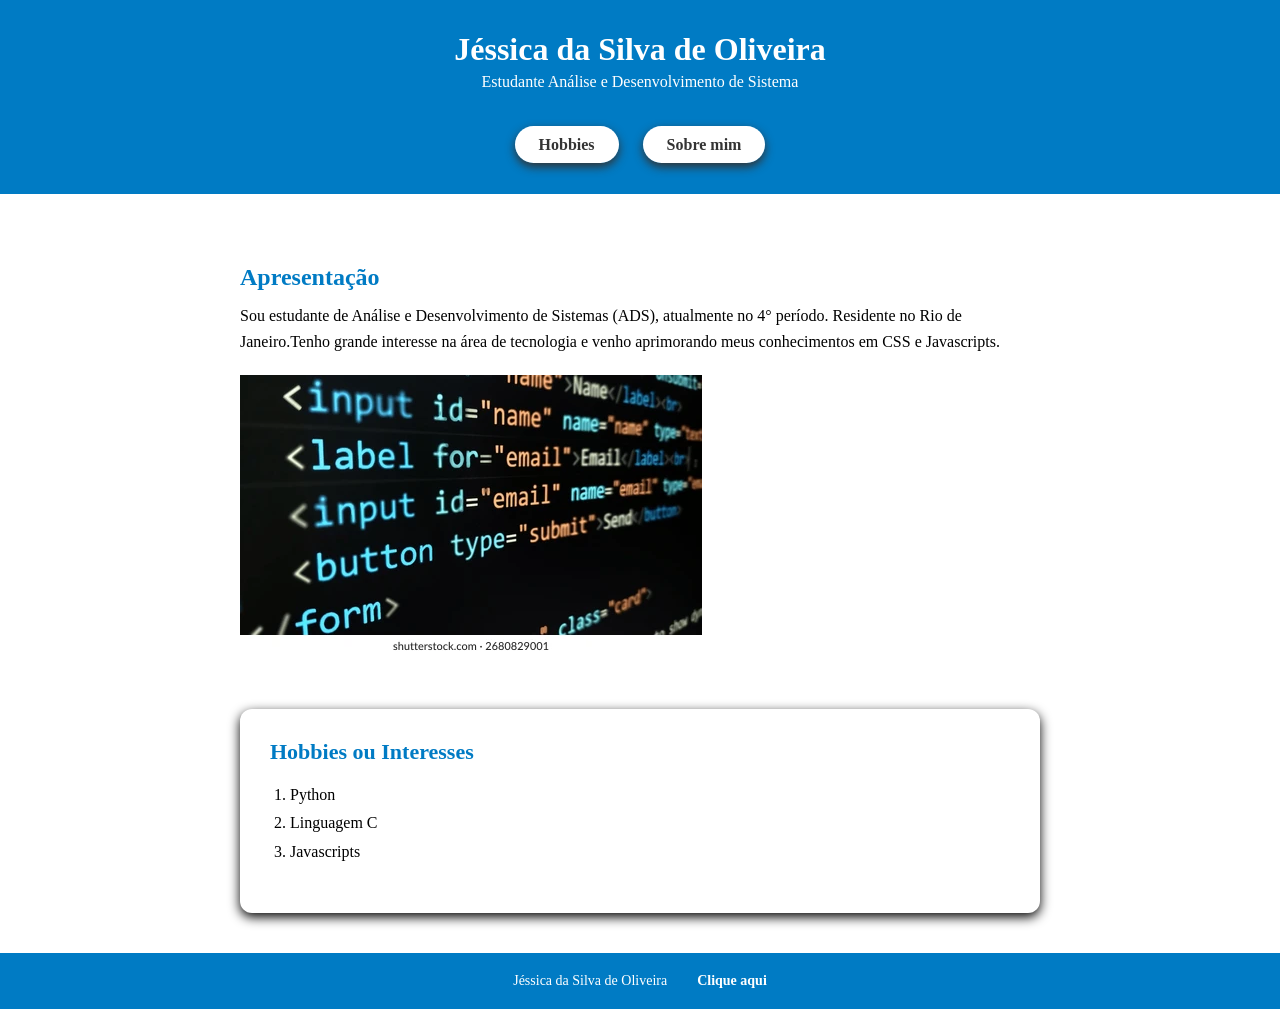
==== pagina-pessoal/index.html @ 3a4ec6f9 "Add files via upload" ====
<!DOCTYPE html>
<html lang="pt-br">
<head>
    <meta charset="UTF-8">
    <meta name="viewport" content="width=device-width>, initial-scale=1.0">
    <link rel="stylesheet" href="style.css">
    <title>Página Pessoal</title>
</head>
<body>
    <header>
        <h1>Jéssica da Silva de Oliveira</h1>
        <p>Estudante Análise e Desenvolvimento de Sistema</p>

        <nav>
            <ul>
                <li><a href="#hobbies">Hobbies</a></li>
                <li><a href="sobre.html">Sobre mim</a></li>
            </ul>
        
        </nav>

    </header>

    <main>
        <section class="apresentacao">
            <h2>Apresentação</h2>
            <p>Sou estudante de Análise e Desenvolvimento de Sistemas (ADS), atualmente no 4° período. Residente no Rio de Janeiro.Tenho grande interesse na área de tecnologia e venho aprimorando meus conhecimentos em CSS e Javascripts.</p>

            <img src="assets/html.webp"  alt="Foto de código HTML"/>

        </section>

        <section class="card" id="hobbies">
            <h2>Hobbies ou Interesses</h2>
            <ol>
                <li>Python</li>
                <li>Linguagem C</li>
                <li>Javascripts</li>
            </ol>
        </section>

    </main>

    <footer>
        <p>Jéssica da Silva de Oliveira</p>
        <a href="https://www.linkedin.com/in/jessicasilvaa00/"  target="_blank"  rel=" noopener noreferrer">Clique aqui</a>
    </footer>
</body>
</html>
---- pagina-pessoal/style.css ----
body {
    margin: 0;
    padding: 0;
}


header {
     background-color: #007bc4;
     color: white;
     padding: 10px;
     text-align: center;
}

header p {
    margin-top: 0px;
}
header h1 {
    margin-bottom: 5px;
    
}

html {
    scroll-behavior:smooth;
}

header nav ul {
    padding: 10px 0;
    text-align: center;
    display: flex;
    justify-content: center;
    list-style: none;
    margin-top:35px;                                                                                         margin-bottom: 20px;
}

header nav a {
    color: #333333;
    text-decoration: none;
    font-size: 16px;
    font-weight: 600;
    padding: 10px 24px;
    border-radius: 20px;
    background-color: #ffffff;
    box-shadow: 0 4px 10px ;
    margin: 0 12px;
} 

main {
     max-width: 800px;
     margin: 40px auto;
     padding: 0 20px;
}

main ol {
    padding-left:20px;
    line-height: 1.8;
}

.apresentacao {
    margin-bottom: 40px;
    padding: 10px 0;
}

.apresentacao h2 {
    color: #007bc4;
    font-size: 24px;
    margin-bottom: 12px;
}

.apresentacao p {
    font-size: 16px;
    margin: 0;
    line-height: 1.6;
    margin-bottom: 20px;
}

imng {

    margin-left: 20px; 

}


.card {
    background-color: #ffffff;
    padding: 30px;
    margin-bottom: 25px;
    border-radius: 12px;
    box-shadow: 0 4px 12px;
}

.card h2 {
    color: #007bc4;
    margin-top: 0;
    margin-bottom: 15px;
    font-size: 22px;                                                                                     
}

footer {
    background-color: #007bc4;
    color: #ffffff;
    padding: 20px;
    width: 100%;
    display: flex;
    justify-content: center;
    align-items:center;
    box-sizing:border-box;
    gap:30px;
}

footer p {
    margin: 0; 
    font-size: 14px;
}

footer a {
    color: #ffffff;
    text-decoration: none;
    font-weight: 600;
    font-size: 14px;
}
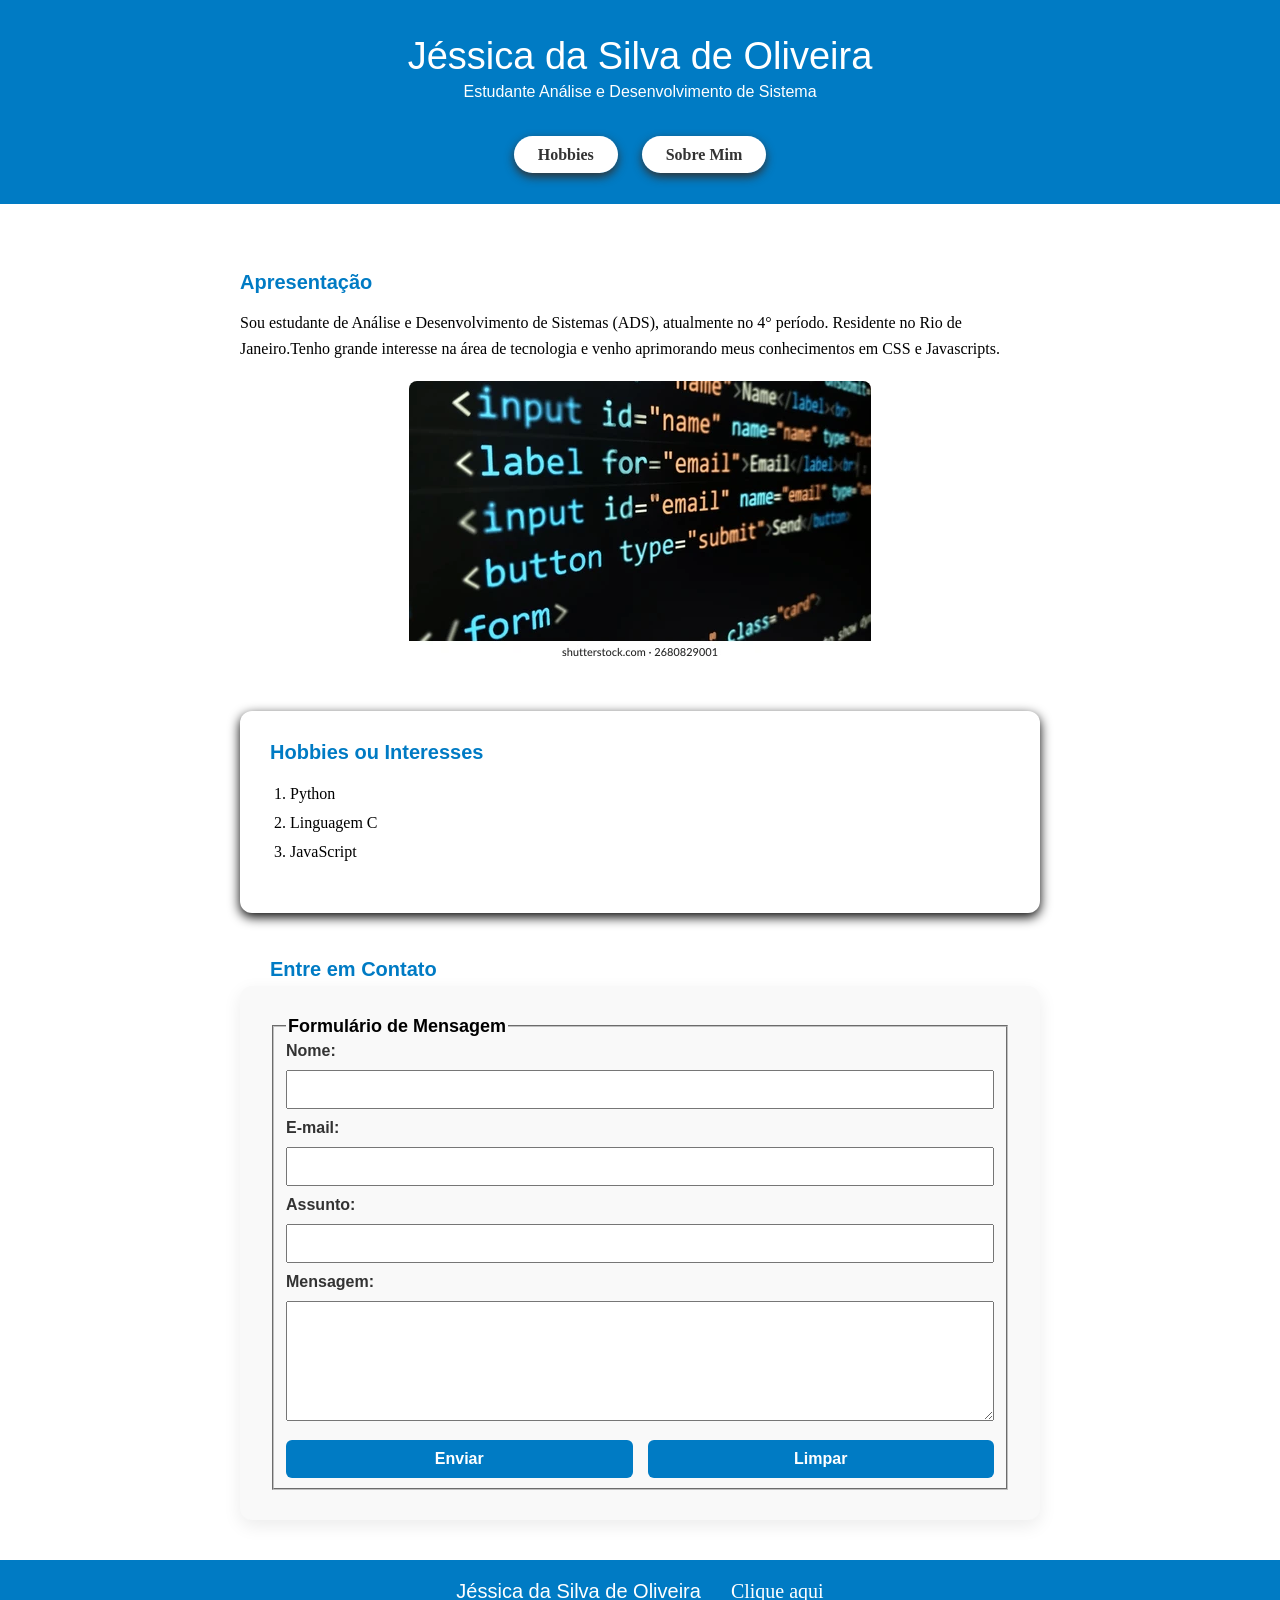
==== commit 2b6b665b: "Add files via upload Alteração da página pessoal estilizando no css." ====
--- a/pagina-pessoal/index.html
+++ b/pagina-pessoal/index.html
@@ -14,7 +14,7 @@
         <nav>
             <ul>
                 <li><a href="#hobbies">Hobbies</a></li>
-                <li><a href="sobre.html">Sobre mim</a></li>
+                <li><a href="sobre.html">Sobre Mim</a></li>
             </ul>
         
         </nav>
@@ -35,8 +35,45 @@
             <ol>
                 <li>Python</li>
                 <li>Linguagem C</li>
-                <li>Javascripts</li>
+                <li>JavaScript</li>
             </ol>
+        </section>
+
+        <section id="contato">
+            <h2 class="contato2">Entre em Contato</h2>
+
+            <form action="#" method="POST">
+                <fieldset>
+                    <legend>Formulário de Mensagem</legend>
+
+                    <div>
+                        <label for="nome">Nome:</label>
+                        <input type="text" id="nome" name="nome" required>
+                    </div>
+
+                    <div>
+                        <label for="email">E-mail:</label>
+                        <input type="email" id="email" name="email" required>
+                    </div>
+
+                    <div>
+                        <label for="assunto">Assunto:</label>
+                        <input type="text" id="assunto" name="assunto">
+                    </div>
+
+                    <div>
+                        <label for="mensagem">Mensagem:</label>
+                        <textarea id="mensagem" name="mensagem" rows="5" required></textarea>
+                    </div>
+
+                    <div class="grupo-botoes">
+                        <button type="submit">Enviar</button>
+
+                        <button type="reset">Limpar</button>
+                    </div>
+
+                </fieldset>
+
         </section>
 
     </main>
--- a/pagina-pessoal/style.css
+++ b/pagina-pessoal/style.css
@@ -13,10 +13,15 @@
 
 header p {
     margin-top: 0px;
+    font-size: 16px;
+    font-family: 'Arial' , sans-serif;
+
 }
 header h1 {
     margin-bottom: 5px;
-    
+    font-family: 'Arial' , sans-serif;
+    font-size: 38px;
+    font-weight: 200;
 }
 
 html {
@@ -29,7 +34,8 @@
     display: flex;
     justify-content: center;
     list-style: none;
-    margin-top:35px;                                                                                         margin-bottom: 20px;
+    margin-top:35px;
+    margin-bottom: 20px;
 }
 
 header nav a {
@@ -62,8 +68,10 @@
 
 .apresentacao h2 {
     color: #007bc4;
-    font-size: 24px;
-    margin-bottom: 12px;
+    font-size: 20px;
+    margin-bottom: 16px;
+    font-weight: bold;
+    font-family: 'Arial' , sans-serif;
 }
 
 .apresentacao p {
@@ -73,9 +81,12 @@
     margin-bottom: 20px;
 }
 
-imng {
-
-    margin-left: 20px; 
+img {
+    display: block;
+    margin: 0 auto;
+    max-width: 100%;
+    height: auto; 
+    border-radius: 8px;
 
 }
 
@@ -90,10 +101,90 @@
 
 .card h2 {
     color: #007bc4;
-    margin-top: 0;
-    margin-bottom: 15px;
-    font-size: 22px;                                                                                     
-}
+    margin-top:0;
+    margin-bottom: 16px;
+    font-size: 20px;
+    font-weight: bold;
+    font-family:'Ariel' ,sans-serif;                                                                            
+}
+
+.card ol {
+    font-size: 16px;
+    font-weight: 300;
+}
+
+form {
+    width: 100%;
+    max-width: 1000px;
+    margin: 5px auto;
+    padding: 30px;
+    background-color: #f9f9f9;
+    border-radius: 12px;
+    box-shadow: 0 6px 18px rgba(0,0,0,0.08);
+    font-family:'Arial', sans-serif;
+    box-sizing: border-box;
+}
+
+label {
+    display: block;
+    margin-bottom: 10px;
+    color: #333;
+    font-size: 16px;
+    font-weight: 600;
+}
+
+input  {
+    width:100%;
+    box-sizing: border-box;
+    padding: 10px;
+    margin-bottom: 10px; 
+   
+}
+
+textarea {
+    width: 100%;
+    box-sizing: border-box;
+    height: 120px;
+    padding: 10px;
+}
+
+legend {
+    font-size: 18px;
+    font-weight: bold;
+}
+
+.contato2 {
+    font-family: 'Arial' , sans-serif;
+    color: #007bc4;
+    margin: 45px 15px 5px 30px;
+    font-weight: bold;
+    font-size: 20px;
+
+}
+
+
+button {
+    width: 100%;
+    padding: 10px;
+    background-color: #007bc4;
+    color: white;
+    border: none;
+    border-radius: 6px;
+    cursor: pointer;
+    font-size: 16px;
+    font-weight: 700;
+}
+
+button:hover {
+    background-color: #0051b3;
+}
+
+.grupo-botoes {
+    display: flex;
+    gap: 15px;
+    margin-top: 15px;
+}
+
 
 footer {
     background-color: #007bc4;
@@ -109,13 +200,14 @@
 
 footer p {
     margin: 0; 
-    font-size: 14px;
+    font-size: 20px;
+    font-family: 'Arial', sans-serif;
 }
 
 footer a {
     color: #ffffff;
     text-decoration: none;
-    font-weight: 600;
-    font-size: 14px;
+    font-weight: 500;
+    font-size: 20px;
 }
                                                                                                                                                      
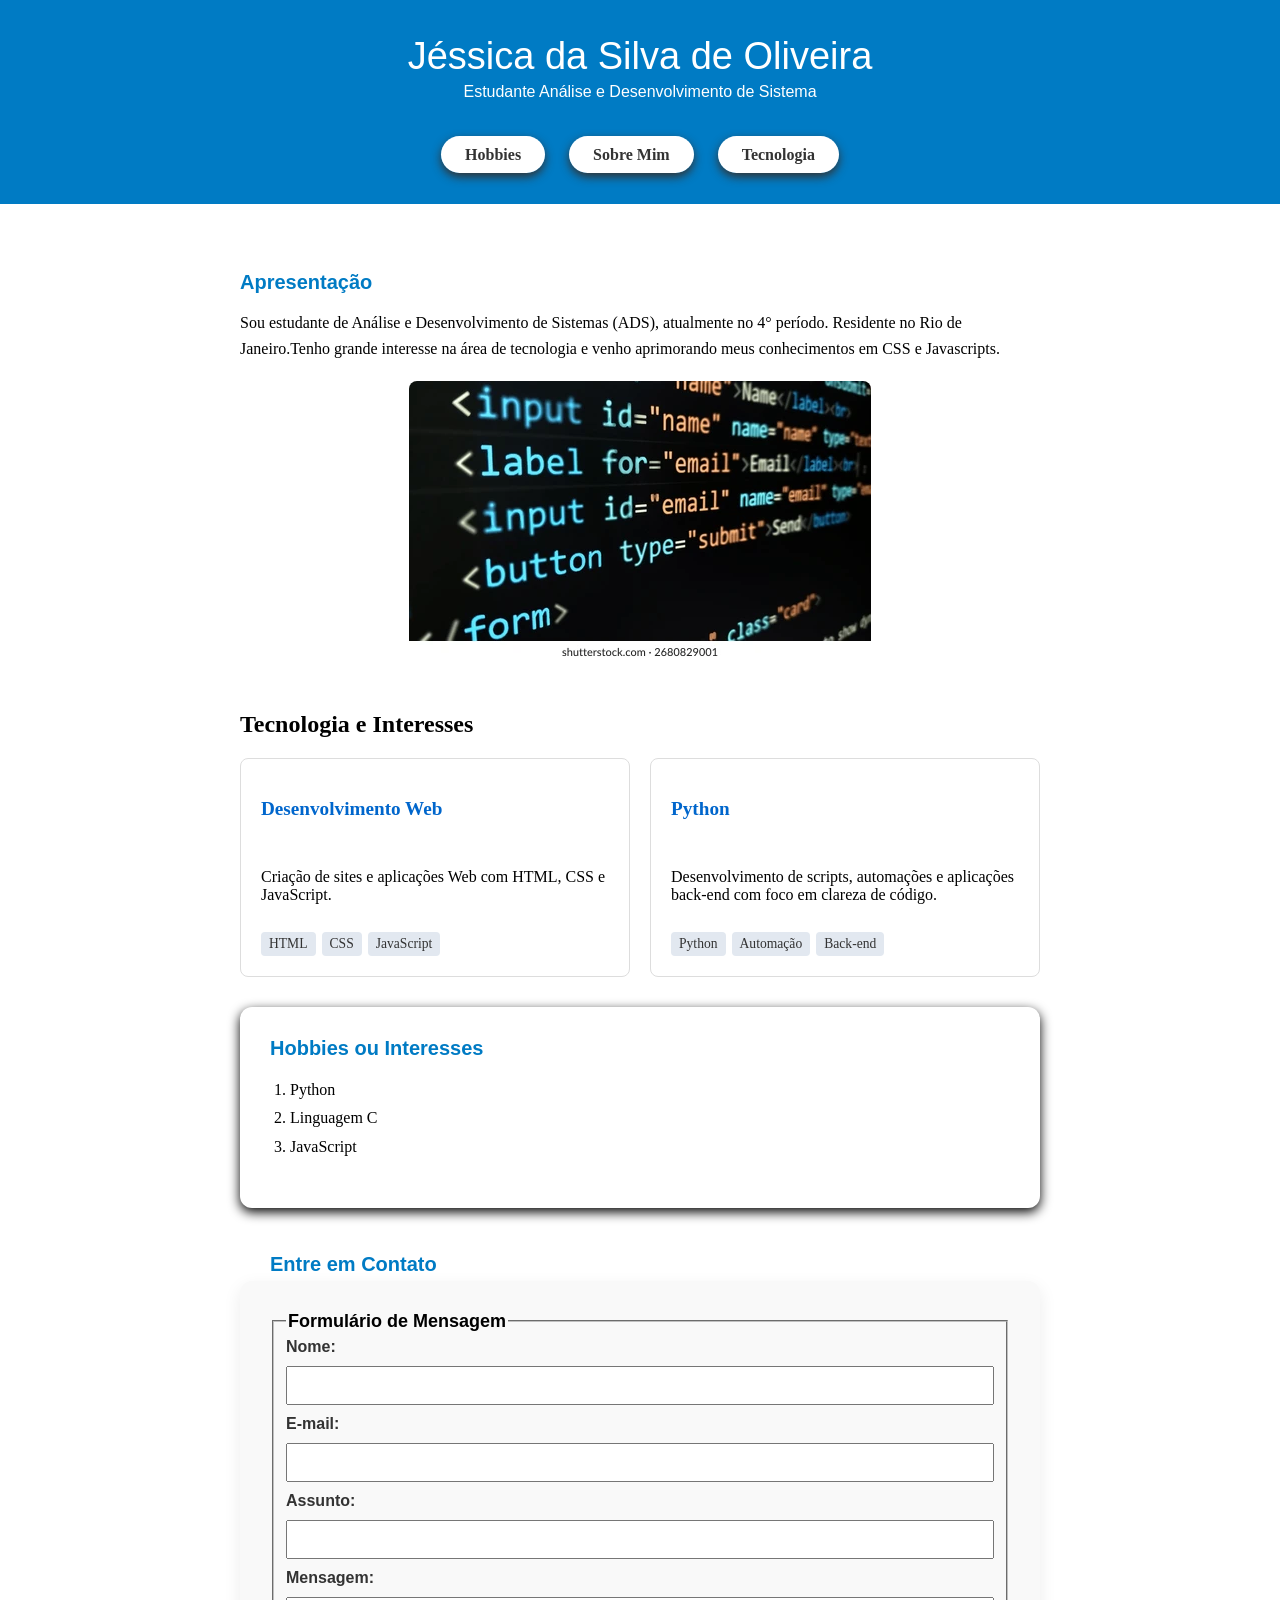
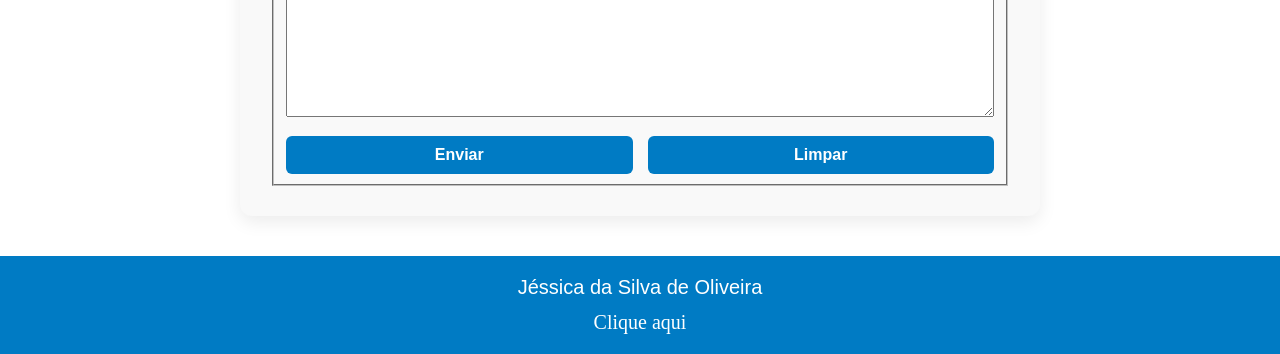
==== commit 4cf726da: "Atualização da pagina" ====
--- a/pagina-pessoal/index.html
+++ b/pagina-pessoal/index.html
@@ -15,6 +15,7 @@
             <ul>
                 <li><a href="#hobbies">Hobbies</a></li>
                 <li><a href="sobre.html">Sobre Mim</a></li>
+                <li><a href="#tecnologia">Tecnologia</a></li>
             </ul>
         
         </nav>
@@ -27,6 +28,33 @@
             <p>Sou estudante de Análise e Desenvolvimento de Sistemas (ADS), atualmente no 4° período. Residente no Rio de Janeiro.Tenho grande interesse na área de tecnologia e venho aprimorando meus conhecimentos em CSS e Javascripts.</p>
 
             <img src="assets/html.webp"  alt="Foto de código HTML"/>
+
+        </section>
+
+        <section class="secao-tecnologia" id="tecnologia">
+            <h2>Tecnologia e Interesses</h2>
+            <div class="grid-cartoes">
+                <div class="cartao card-flex">
+                    <h3>Desenvolvimento Web</h3>
+                    <p>Criação de sites e aplicações Web com HTML, CSS e JavaScript.</p>
+                    <div class="tags">
+                        <span>HTML</span>
+                        <span>CSS</span>
+                        <span>JavaScript</span>
+                    </div>
+                </div>
+
+                 <div class="cartao card-flex">
+                    <h3>Python</h3>
+                    <p>Desenvolvimento de scripts, automações e aplicações back-end com foco em clareza de código.</p>
+                    <div class="tags">
+                        <span>Python</span>
+                        <span>Automação</span>
+                        <span>Back-end</span>
+                    </div>
+                </div>
+
+            </div>
 
         </section>
 
@@ -78,7 +106,7 @@
 
     </main>
 
-    <footer>
+    <footer class="rodape card-flex">
         <p>Jéssica da Silva de Oliveira</p>
         <a href="https://www.linkedin.com/in/jessicasilvaa00/"  target="_blank"  rel=" noopener noreferrer">Clique aqui</a>
     </footer>
--- a/pagina-pessoal/style.css
+++ b/pagina-pessoal/style.css
@@ -90,6 +90,45 @@
 
 }
 
+.grid-cartoes {
+    display: grid;
+    grid-template-columns: repeat(auto-fit, minmax(288px, 1fr));
+    gap: 20px;
+    margin-bottom: 30px;
+}
+
+.cartao {
+    background-color: #ffffff;
+    border: 1px solid #ddd;
+    border-radius: 8px;
+    padding: 20px;
+}
+
+.cartao h3 {
+    color: #0066cc;
+    font-size: 1.2rem;
+}
+
+.card-flex {
+    display: flex;
+    flex-direction: column;
+    justify-content: space-between;
+    gap: 12px;
+}
+
+.tags {
+    display: flex;
+    gap: 6px;
+    flex-wrap: wrap;
+}
+
+.tags span {
+    background-color: #e2e8f0;
+    padding: 4px 8px;
+    border-radius: 4px;
+    font-size: 0.85rem;
+    color: #333;
+}
 
 .card {
     background-color: #ffffff;
